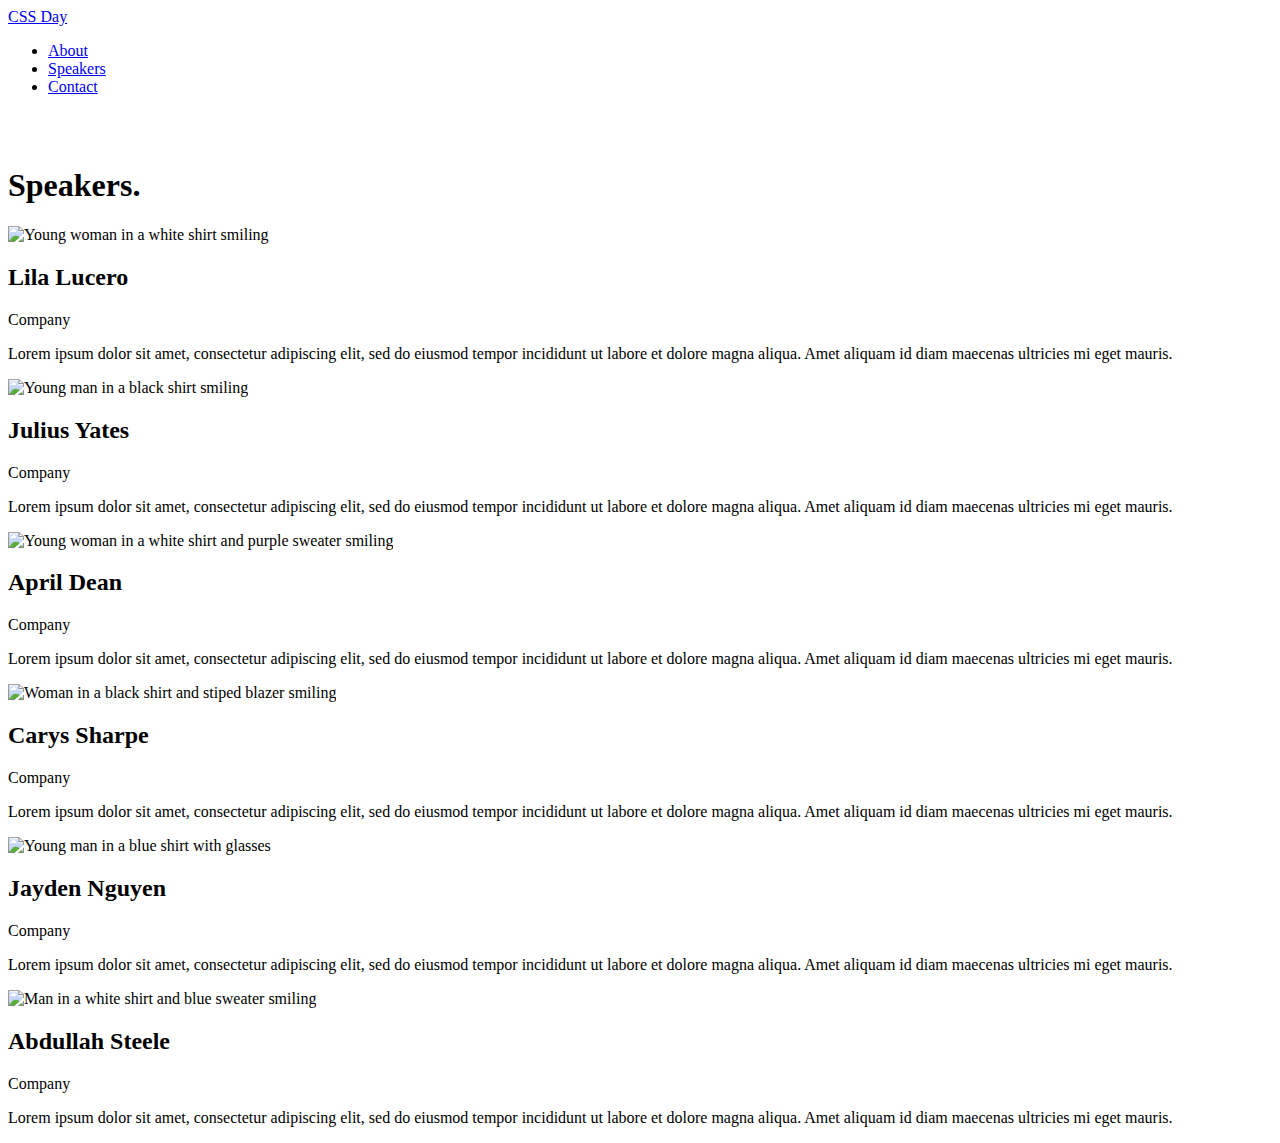
==== speakers.html @ 144cdf16 "Adding initial html files" ====
<!DOCTYPE html>
<html lang="en">
<head>
    <meta charset="UTF-8">
    <meta http-equiv="X-UA-Compatible" content="IE=edge">
    <meta name="viewport" content="width=device-width, initial-scale=1.0">
    <title>CSS Day Speakers</title>
</head>
<body>
    <header>
        <a href="/">CSS Day</a>
        <div>
            <nav>
                <ul>
                    <li><a href="#">About</a></li>
                    <li><a href="speakers.html">Speakers</a></li>
                    <li><a href="#">Contact</a></li>
                </ul>
            </nav>
            <img src="./icons/shopping-cart.svg" alt="Shopping cart">
        </div>
    </header>
    <main>
       <h1>Speakers.</h1>
       <div>
        <img src="https://images.unsplash.com/photo-1611432579699-484f7990b127?ixlib=rb-4.0.3&ixid=MnwxMjA3fDB8MHxwaG90by1wYWdlfHx8fGVufDB8fHx8&auto=format&fit=crop&w=1770&q=80" alt="Young woman in a white shirt smiling">
        <h2>Lila Lucero</h2>
        <p>Company</p>
        <p>Lorem ipsum dolor sit amet, consectetur adipiscing elit, sed do eiusmod tempor incididunt ut labore et dolore magna aliqua. Amet aliquam id diam maecenas ultricies mi eget mauris.</p>
       </div>

       <div>
        <img src="https://images.unsplash.com/photo-1633332755192-727a05c4013d?ixlib=rb-4.0.3&ixid=MnwxMjA3fDB8MHxwaG90by1wYWdlfHx8fGVufDB8fHx8&auto=format&fit=crop&w=1180&q=80" alt="Young man in a black shirt smiling">
        <h2>Julius Yates</h2>
        <p>Company</p>
        <p>Lorem ipsum dolor sit amet, consectetur adipiscing elit, sed do eiusmod tempor incididunt ut labore et dolore magna aliqua. Amet aliquam id diam maecenas ultricies mi eget mauris.</p>
       </div>

       <div>
        <img src="https://images.unsplash.com/photo-1627161683077-e34782c24d81?ixlib=rb-4.0.3&ixid=MnwxMjA3fDB8MHxwaG90by1wYWdlfHx8fGVufDB8fHx8&auto=format&fit=crop&w=806&q=80" alt="Young woman in a white shirt and purple sweater smiling">
        <h2>April Dean</h2>
        <p>Company</p>
        <p>Lorem ipsum dolor sit amet, consectetur adipiscing elit, sed do eiusmod tempor incididunt ut labore et dolore magna aliqua. Amet aliquam id diam maecenas ultricies mi eget mauris.</p>
       </div>

       <div>
        <img src="https://images.unsplash.com/photo-1573497019940-1c28c88b4f3e?ixlib=rb-4.0.3&ixid=MnwxMjA3fDB8MHxwaG90by1wYWdlfHx8fGVufDB8fHx8&auto=format&fit=crop&w=774&q=80" alt="Woman in a black shirt and stiped blazer smiling">
        <h2>Carys Sharpe</h2>
        <p>Company</p>
        <p>Lorem ipsum dolor sit amet, consectetur adipiscing elit, sed do eiusmod tempor incididunt ut labore et dolore magna aliqua. Amet aliquam id diam maecenas ultricies mi eget mauris.</p>
       </div>

       <div>
        <img src="https://images.unsplash.com/photo-1540569014015-19a7be504e3a?ixlib=rb-4.0.3&ixid=MnwxMjA3fDB8MHxwaG90by1wYWdlfHx8fGVufDB8fHx8&auto=format&fit=crop&w=1035&q=80" alt="Young man in a blue shirt with glasses">
        <h2>Jayden Nguyen</h2>
        <p>Company</p>
        <p>Lorem ipsum dolor sit amet, consectetur adipiscing elit, sed do eiusmod tempor incididunt ut labore et dolore magna aliqua. Amet aliquam id diam maecenas ultricies mi eget mauris.</p>
       </div>

       <div>
        <img src="https://images.unsplash.com/photo-1629425733761-caae3b5f2e50?ixlib=rb-4.0.3&ixid=MnwxMjA3fDB8MHxwaG90by1wYWdlfHx8fGVufDB8fHx8&auto=format&fit=crop&w=774&q=80" alt="Man in a white shirt and blue sweater smiling">
        <h2>Abdullah Steele</h2>
        <p>Company</p>
        <p>Lorem ipsum dolor sit amet, consectetur adipiscing elit, sed do eiusmod tempor incididunt ut labore et dolore magna aliqua. Amet aliquam id diam maecenas ultricies mi eget mauris.</p>
       </div>
    </main>
</body>
</html>
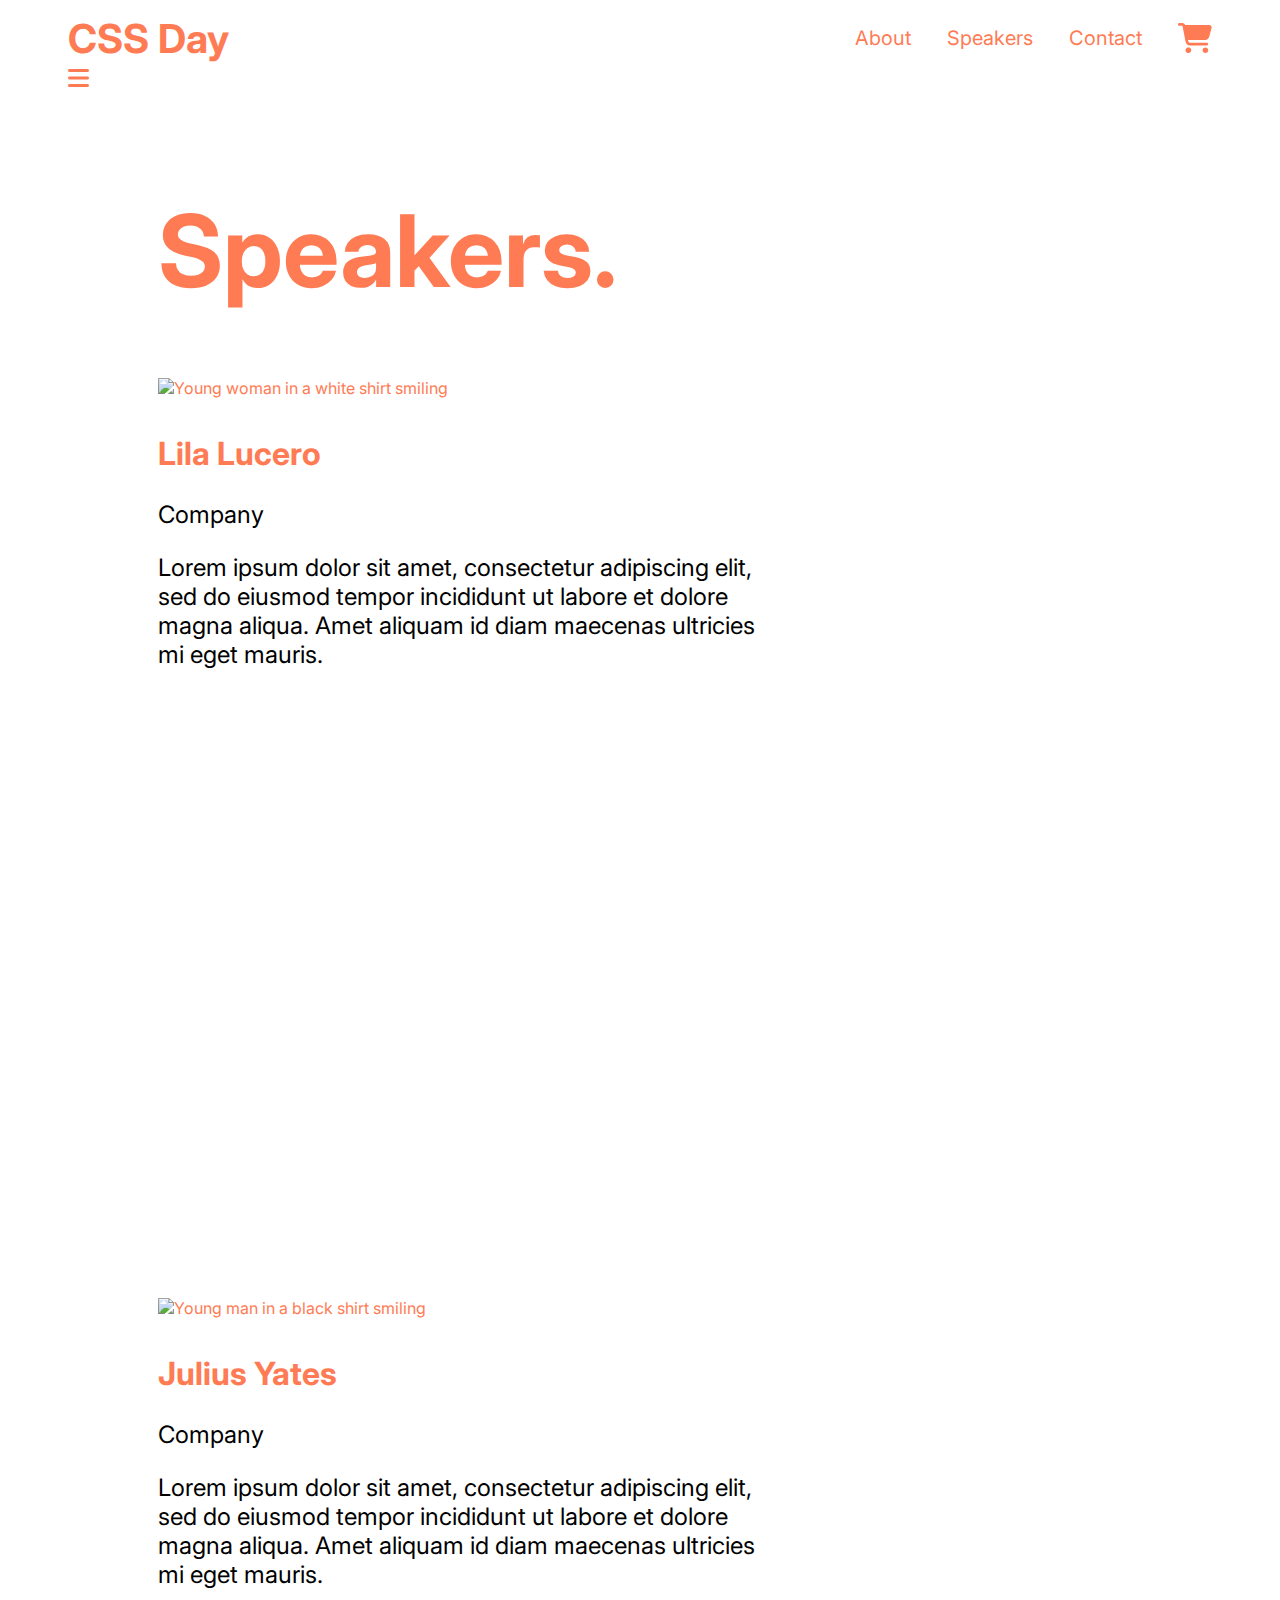
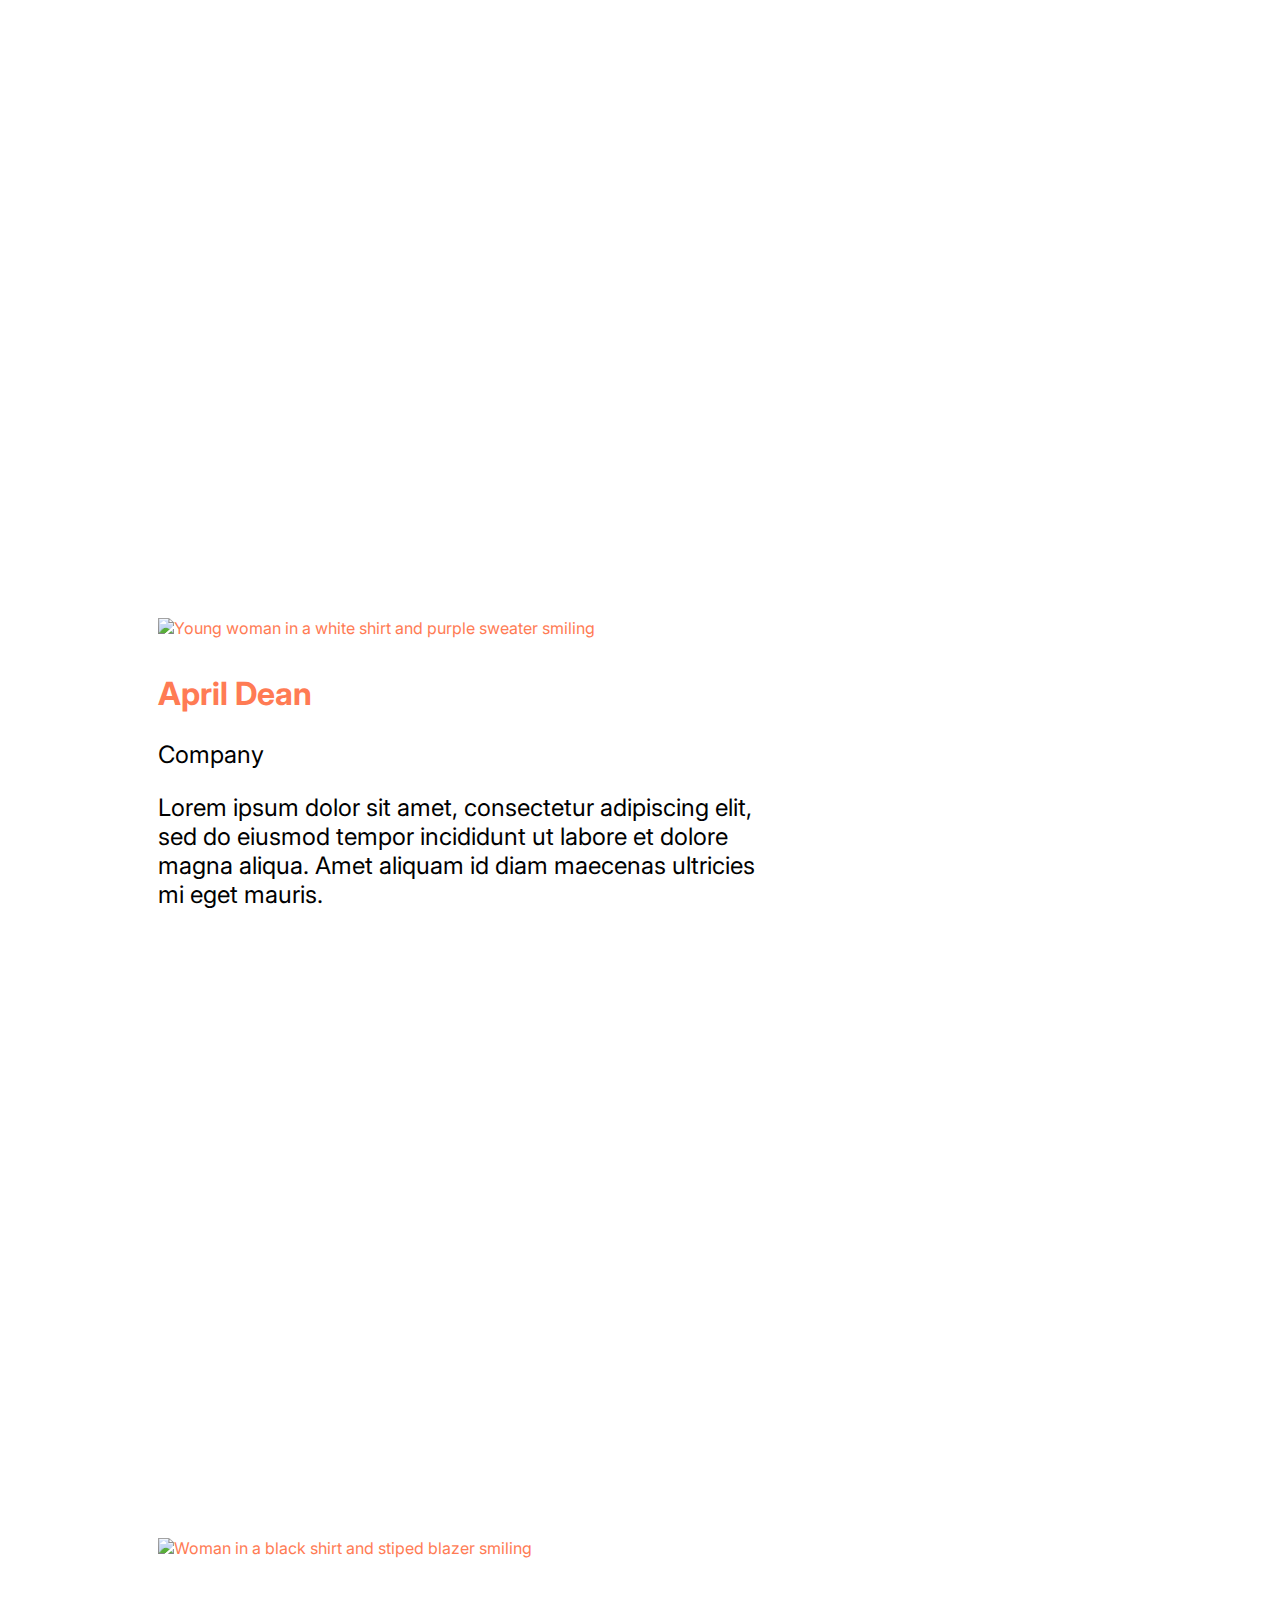
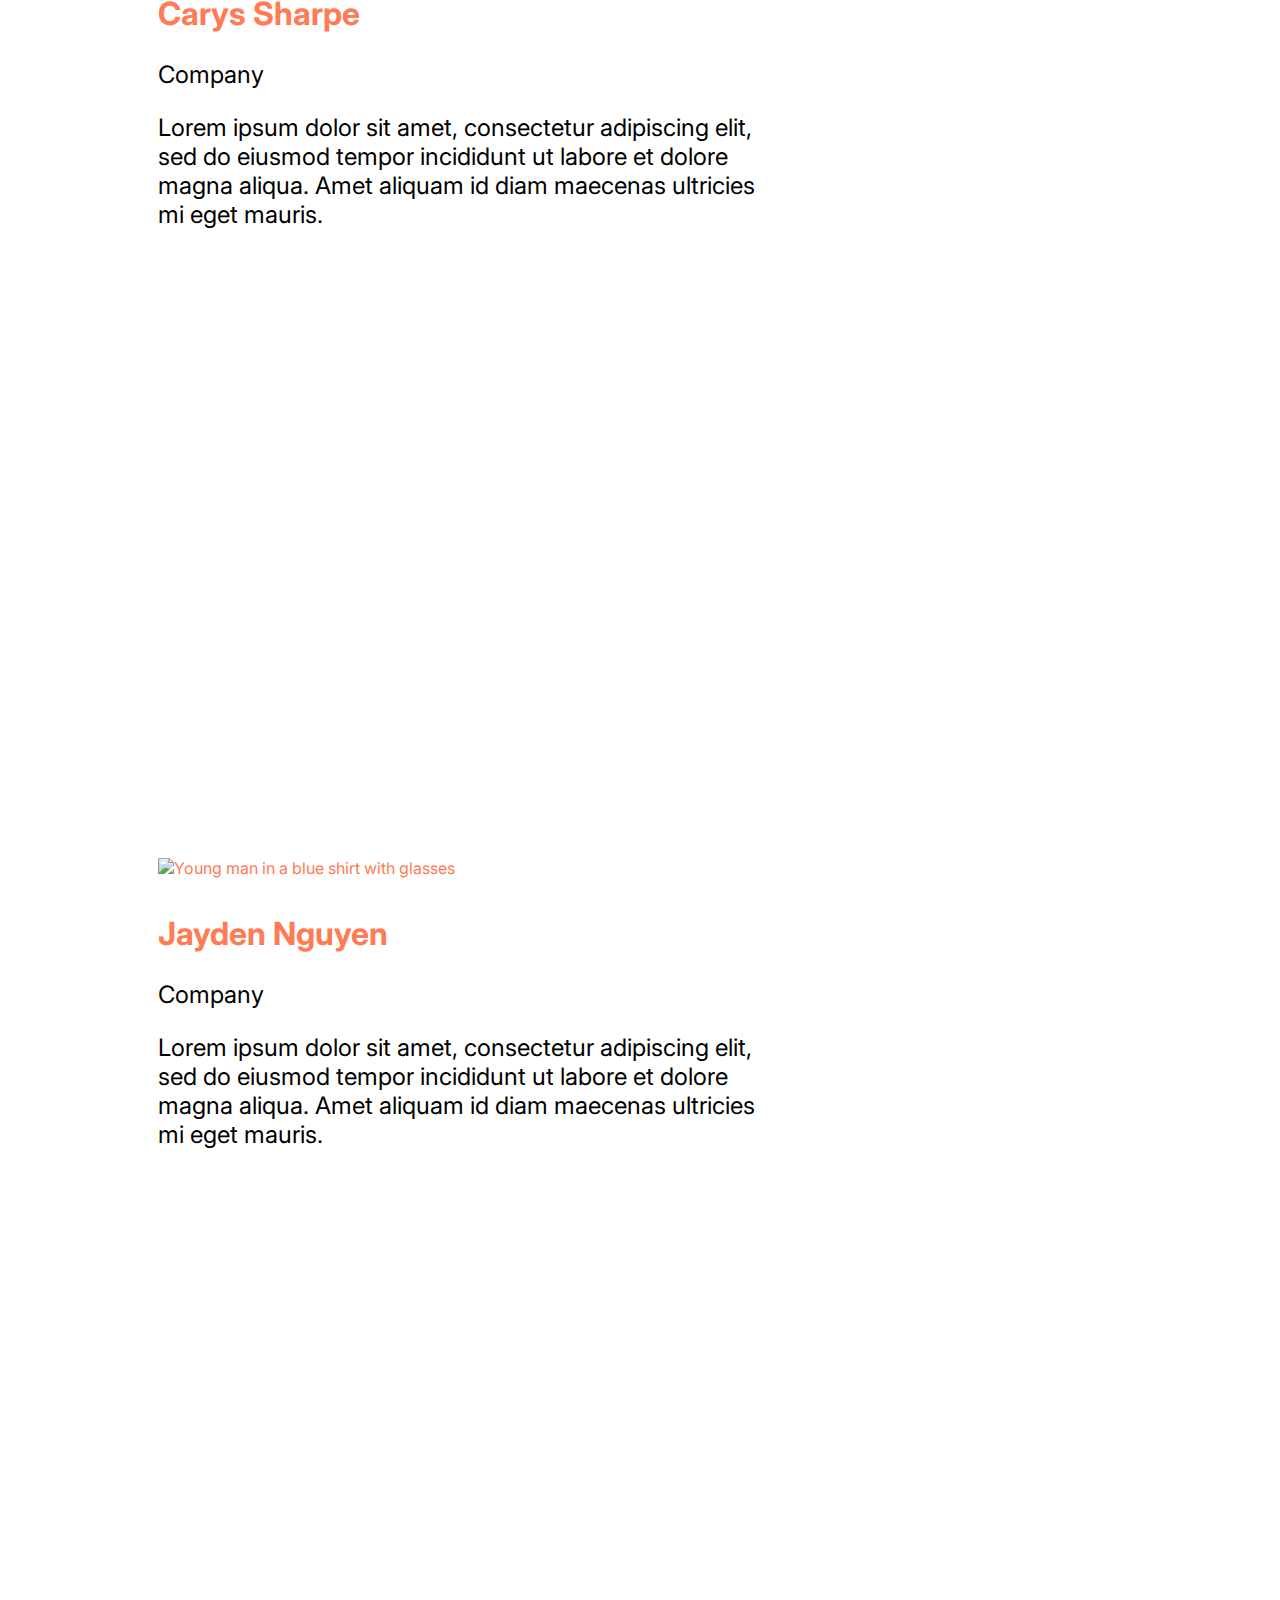
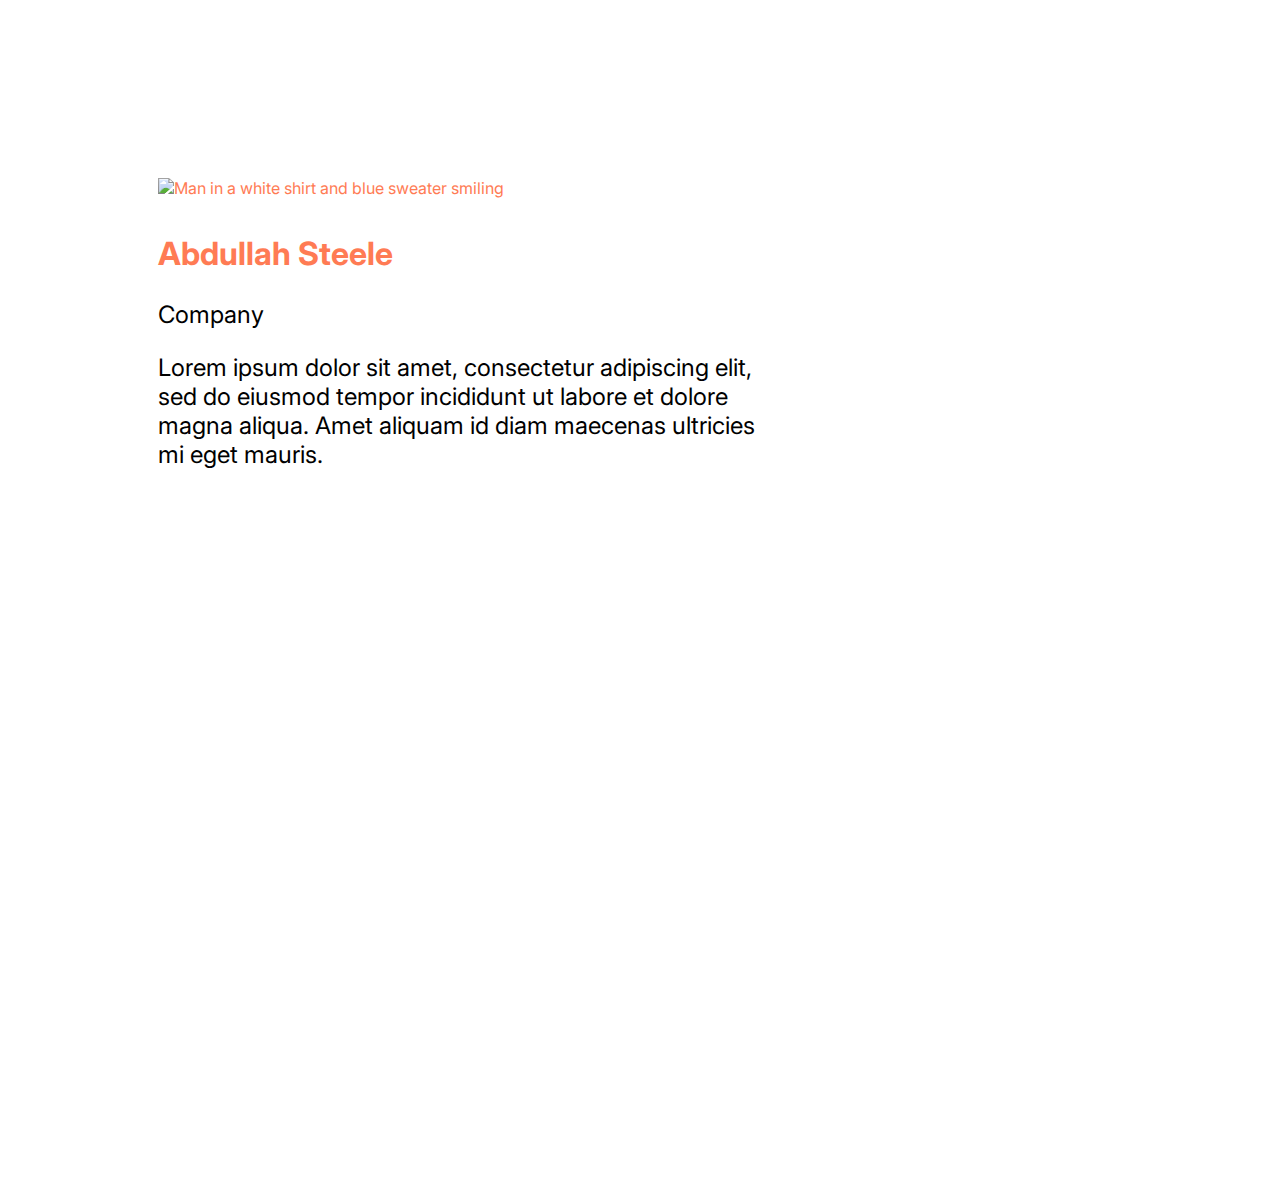
==== commit 7647021c: "Finished styles" ====
--- a/speakers.html
+++ b/speakers.html
@@ -1,68 +1,158 @@
 <!DOCTYPE html>
 <html lang="en">
-<head>
-    <meta charset="UTF-8">
-    <meta http-equiv="X-UA-Compatible" content="IE=edge">
-    <meta name="viewport" content="width=device-width, initial-scale=1.0">
+  <head>
+    <meta charset="UTF-8" />
+    <meta http-equiv="X-UA-Compatible" content="IE=edge" />
+    <meta name="viewport" content="width=device-width, initial-scale=1.0" />
     <title>CSS Day Speakers</title>
-</head>
-<body>
-    <header>
-        <a href="/">CSS Day</a>
-        <div>
-            <nav>
-                <ul>
-                    <li><a href="#">About</a></li>
-                    <li><a href="speakers.html">Speakers</a></li>
-                    <li><a href="#">Contact</a></li>
-                </ul>
-            </nav>
-            <img src="./icons/shopping-cart.svg" alt="Shopping cart">
+    <link rel="stylesheet" href="speaker.css" />
+    <link rel="preconnect" href="https://fonts.googleapis.com" />
+    <link rel="preconnect" href="https://fonts.gstatic.com" crossorigin />
+    <link
+      href="https://fonts.googleapis.com/css2?family=Inter:ital,opsz,wght@0,14..32,100..900;1,14..32,100..900&display=swap"
+      rel="stylesheet"
+    />
+  </head>
+  <body>
+    <header class="header">
+      <a class="logo-link" href="/">CSS Day</a>
+      <svg
+        class="menu"
+        width="21"
+        height="24"
+        viewBox="0 0 21 24"
+        fill="none"
+        xmlns="http://www.w3.org/2000/svg"
+      >
+        <path
+          d="M0 4.5C0 3.67031 0.670312 3 1.5 3H19.5C20.3297 3 21 3.67031 21 4.5C21 5.32969 20.3297 6 19.5 6H1.5C0.670312 6 0 5.32969 0 4.5ZM0 12C0 11.1703 0.670312 10.5 1.5 10.5H19.5C20.3297 10.5 21 11.1703 21 12C21 12.8297 20.3297 13.5 19.5 13.5H1.5C0.670312 13.5 0 12.8297 0 12ZM21 19.5C21 20.3297 20.3297 21 19.5 21H1.5C0.670312 21 0 20.3297 0 19.5C0 18.6703 0.670312 18 1.5 18H19.5C20.3297 18 21 18.6703 21 19.5Z"
+          fill="#FF7B54"
+        />
+      </svg>
+      <nav class="nav">
+        <ul class="nav-list">
+          <li class="nav-list-item"><a href="#">About</a></li>
+          <li class="nav-list-item"><a href="speakers.html">Speakers</a></li>
+          <li class="nav-list-item"><a href="#">Contact</a></li>
+        </ul>
+      </nav>
+      <svg
+        class="cart"
+        width="34"
+        height="30"
+        viewBox="0 0 34 30"
+        fill="none"
+        xmlns="http://www.w3.org/2000/svg"
+      >
+        <g clip-path="url(#clip0_5_286)">
+          <path
+            d="M0 1.40625C0 0.626953 0.631597 0 1.41667 0H4.10243C5.40104 0 6.55208 0.75 7.08924 1.875H31.3497C32.9021 1.875 34.0354 3.33984 33.6281 4.82813L31.208 13.752C30.7062 15.5918 29.024 16.875 27.1056 16.875H10.076L10.3948 18.5449C10.5247 19.207 11.109 19.6875 11.7878 19.6875H28.8056C29.5906 19.6875 30.2222 20.3145 30.2222 21.0938C30.2222 21.873 29.5906 22.5 28.8056 22.5H11.7878C9.74549 22.5 7.99236 21.0586 7.61458 19.0723L4.56875 3.19336C4.52743 2.9707 4.33264 2.8125 4.10243 2.8125H1.41667C0.631597 2.8125 0 2.18555 0 1.40625ZM7.55556 27.1875C7.55556 26.8182 7.62884 26.4524 7.77123 26.1112C7.91362 25.77 8.12232 25.4599 8.38542 25.1988C8.64852 24.9376 8.96086 24.7304 9.30462 24.5891C9.64837 24.4477 10.0168 24.375 10.3889 24.375C10.761 24.375 11.1294 24.4477 11.4732 24.5891C11.8169 24.7304 12.1293 24.9376 12.3924 25.1988C12.6555 25.4599 12.8642 25.77 13.0065 26.1112C13.1489 26.4524 13.2222 26.8182 13.2222 27.1875C13.2222 27.5568 13.1489 27.9226 13.0065 28.2638C12.8642 28.605 12.6555 28.9151 12.3924 29.1762C12.1293 29.4374 11.8169 29.6446 11.4732 29.7859C11.1294 29.9273 10.761 30 10.3889 30C10.0168 30 9.64837 29.9273 9.30462 29.7859C8.96086 29.6446 8.64852 29.4374 8.38542 29.1762C8.12232 28.9151 7.91362 28.605 7.77123 28.2638C7.62884 27.9226 7.55556 27.5568 7.55556 27.1875ZM27.3889 24.375C28.1403 24.375 28.861 24.6713 29.3924 25.1988C29.9237 25.7262 30.2222 26.4416 30.2222 27.1875C30.2222 27.9334 29.9237 28.6488 29.3924 29.1762C28.861 29.7037 28.1403 30 27.3889 30C26.6374 30 25.9168 29.7037 25.3854 29.1762C24.8541 28.6488 24.5556 27.9334 24.5556 27.1875C24.5556 26.4416 24.8541 25.7262 25.3854 25.1988C25.9168 24.6713 26.6374 24.375 27.3889 24.375Z"
+            fill="white"
+          />
+        </g>
+        <defs>
+          <clipPath id="clip0_5_286">
+            <rect width="34" height="30" fill="white" />
+          </clipPath>
+        </defs>
+      </svg>
+    </header>
+    <main class="main">
+      <h1 class="header-text">Speakers.</h1>
+      <div class="speakers">
+        <div class="card">
+          <img
+            class="card-img"
+            src="https://images.unsplash.com/photo-1611432579699-484f7990b127?ixlib=rb-4.0.3&ixid=MnwxMjA3fDB8MHxwaG90by1wYWdlfHx8fGVufDB8fHx8&auto=format&fit=crop&w=1770&q=80"
+            alt="Young woman in a white shirt smiling"
+          />
+          <h2 class="card-name">Lila Lucero</h2>
+          <p class="card-company">Company</p>
+          <p class="card-desc">
+            Lorem ipsum dolor sit amet, consectetur adipiscing elit, sed do
+            eiusmod tempor incididunt ut labore et dolore magna aliqua. Amet
+            aliquam id diam maecenas ultricies mi eget mauris.
+          </p>
         </div>
-    </header>
-    <main>
-       <h1>Speakers.</h1>
-       <div>
-        <img src="https://images.unsplash.com/photo-1611432579699-484f7990b127?ixlib=rb-4.0.3&ixid=MnwxMjA3fDB8MHxwaG90by1wYWdlfHx8fGVufDB8fHx8&auto=format&fit=crop&w=1770&q=80" alt="Young woman in a white shirt smiling">
-        <h2>Lila Lucero</h2>
-        <p>Company</p>
-        <p>Lorem ipsum dolor sit amet, consectetur adipiscing elit, sed do eiusmod tempor incididunt ut labore et dolore magna aliqua. Amet aliquam id diam maecenas ultricies mi eget mauris.</p>
-       </div>
 
-       <div>
-        <img src="https://images.unsplash.com/photo-1633332755192-727a05c4013d?ixlib=rb-4.0.3&ixid=MnwxMjA3fDB8MHxwaG90by1wYWdlfHx8fGVufDB8fHx8&auto=format&fit=crop&w=1180&q=80" alt="Young man in a black shirt smiling">
-        <h2>Julius Yates</h2>
-        <p>Company</p>
-        <p>Lorem ipsum dolor sit amet, consectetur adipiscing elit, sed do eiusmod tempor incididunt ut labore et dolore magna aliqua. Amet aliquam id diam maecenas ultricies mi eget mauris.</p>
-       </div>
+        <div class="card">
+          <img
+            class="card-img"
+            src="https://images.unsplash.com/photo-1633332755192-727a05c4013d?ixlib=rb-4.0.3&ixid=MnwxMjA3fDB8MHxwaG90by1wYWdlfHx8fGVufDB8fHx8&auto=format&fit=crop&w=1180&q=80"
+            alt="Young man in a black shirt smiling"
+          />
+          <h2 class="card-name">Julius Yates</h2>
+          <p class="card-company">Company</p>
+          <p class="card-desc">
+            Lorem ipsum dolor sit amet, consectetur adipiscing elit, sed do
+            eiusmod tempor incididunt ut labore et dolore magna aliqua. Amet
+            aliquam id diam maecenas ultricies mi eget mauris.
+          </p>
+        </div>
 
-       <div>
-        <img src="https://images.unsplash.com/photo-1627161683077-e34782c24d81?ixlib=rb-4.0.3&ixid=MnwxMjA3fDB8MHxwaG90by1wYWdlfHx8fGVufDB8fHx8&auto=format&fit=crop&w=806&q=80" alt="Young woman in a white shirt and purple sweater smiling">
-        <h2>April Dean</h2>
-        <p>Company</p>
-        <p>Lorem ipsum dolor sit amet, consectetur adipiscing elit, sed do eiusmod tempor incididunt ut labore et dolore magna aliqua. Amet aliquam id diam maecenas ultricies mi eget mauris.</p>
-       </div>
+        <div class="card">
+          <img
+            class="card-img"
+            src="https://images.unsplash.com/photo-1627161683077-e34782c24d81?ixlib=rb-4.0.3&ixid=MnwxMjA3fDB8MHxwaG90by1wYWdlfHx8fGVufDB8fHx8&auto=format&fit=crop&w=806&q=80"
+            alt="Young woman in a white shirt and purple sweater smiling"
+          />
+          <h2 class="card-name">April Dean</h2>
+          <p class="card-company">Company</p>
+          <p class="card-desc">
+            Lorem ipsum dolor sit amet, consectetur adipiscing elit, sed do
+            eiusmod tempor incididunt ut labore et dolore magna aliqua. Amet
+            aliquam id diam maecenas ultricies mi eget mauris.
+          </p>
+        </div>
+        <div class="card">
+          <img
+            class="card-img"
+            src="https://images.unsplash.com/photo-1573497019940-1c28c88b4f3e?ixlib=rb-4.0.3&ixid=MnwxMjA3fDB8MHxwaG90by1wYWdlfHx8fGVufDB8fHx8&auto=format&fit=crop&w=774&q=80"
+            alt="Woman in a black shirt and stiped blazer smiling"
+          />
+          <h2 class="card-name">Carys Sharpe</h2>
+          <p class="card-company">Company</p>
+          <p class="card-desc">
+            Lorem ipsum dolor sit amet, consectetur adipiscing elit, sed do
+            eiusmod tempor incididunt ut labore et dolore magna aliqua. Amet
+            aliquam id diam maecenas ultricies mi eget mauris.
+          </p>
+        </div>
 
-       <div>
-        <img src="https://images.unsplash.com/photo-1573497019940-1c28c88b4f3e?ixlib=rb-4.0.3&ixid=MnwxMjA3fDB8MHxwaG90by1wYWdlfHx8fGVufDB8fHx8&auto=format&fit=crop&w=774&q=80" alt="Woman in a black shirt and stiped blazer smiling">
-        <h2>Carys Sharpe</h2>
-        <p>Company</p>
-        <p>Lorem ipsum dolor sit amet, consectetur adipiscing elit, sed do eiusmod tempor incididunt ut labore et dolore magna aliqua. Amet aliquam id diam maecenas ultricies mi eget mauris.</p>
-       </div>
-
-       <div>
-        <img src="https://images.unsplash.com/photo-1540569014015-19a7be504e3a?ixlib=rb-4.0.3&ixid=MnwxMjA3fDB8MHxwaG90by1wYWdlfHx8fGVufDB8fHx8&auto=format&fit=crop&w=1035&q=80" alt="Young man in a blue shirt with glasses">
-        <h2>Jayden Nguyen</h2>
-        <p>Company</p>
-        <p>Lorem ipsum dolor sit amet, consectetur adipiscing elit, sed do eiusmod tempor incididunt ut labore et dolore magna aliqua. Amet aliquam id diam maecenas ultricies mi eget mauris.</p>
-       </div>
-
-       <div>
-        <img src="https://images.unsplash.com/photo-1629425733761-caae3b5f2e50?ixlib=rb-4.0.3&ixid=MnwxMjA3fDB8MHxwaG90by1wYWdlfHx8fGVufDB8fHx8&auto=format&fit=crop&w=774&q=80" alt="Man in a white shirt and blue sweater smiling">
-        <h2>Abdullah Steele</h2>
-        <p>Company</p>
-        <p>Lorem ipsum dolor sit amet, consectetur adipiscing elit, sed do eiusmod tempor incididunt ut labore et dolore magna aliqua. Amet aliquam id diam maecenas ultricies mi eget mauris.</p>
-       </div>
+        <div class="card">
+          <img
+            class="card-img"
+            src="https://images.unsplash.com/photo-1540569014015-19a7be504e3a?ixlib=rb-4.0.3&ixid=MnwxMjA3fDB8MHxwaG90by1wYWdlfHx8fGVufDB8fHx8&auto=format&fit=crop&w=1035&q=80"
+            alt="Young man in a blue shirt with glasses"
+          />
+          <h2 class="card-name">Jayden Nguyen</h2>
+          <p class="card-company">Company</p>
+          <p class="card-desc">
+            Lorem ipsum dolor sit amet, consectetur adipiscing elit, sed do
+            eiusmod tempor incididunt ut labore et dolore magna aliqua. Amet
+            aliquam id diam maecenas ultricies mi eget mauris.
+          </p>
+        </div>
+        <div class="card">
+          <img
+            class="card-img"
+            src="https://images.unsplash.com/photo-1629425733761-caae3b5f2e50?ixlib=rb-4.0.3&ixid=MnwxMjA3fDB8MHxwaG90by1wYWdlfHx8fGVufDB8fHx8&auto=format&fit=crop&w=774&q=80"
+            alt="Man in a white shirt and blue sweater smiling"
+          />
+          <h2 class="card-name">Abdullah Steele</h2>
+          <p class="card-company">Company</p>
+          <p class="card-desc">
+            Lorem ipsum dolor sit amet, consectetur adipiscing elit, sed do
+            eiusmod tempor incididunt ut labore et dolore magna aliqua. Amet
+            aliquam id diam maecenas ultricies mi eget mauris.
+          </p>
+        </div>
+      </div>
     </main>
-</body>
-</html>+    <script>
+      document.querySelector('.menu').addEventListener('click', function () {
+        document.querySelector('.nav').classList.toggle('nav-visible');
+      });
+    </script>
+  </body>
+</html>
--- a/speaker.css
+++ b/speaker.css
@@ -0,0 +1,155 @@
+:root {
+  --main-color: #ff7b54;
+  --secondary-color: #ffffff;
+  --font: 'Inter', sans-serif;
+  --button-border: var(var(--secondary-color));
+  --text-black: #000000;
+}
+
+body {
+  background-color: var(--secondary-color);
+  color: var(--main-color);
+  font-family: var(--font);
+}
+.logo-link,
+.nav-list-item a {
+  text-decoration: none;
+  color: var(--main-color);
+}
+.nav-list {
+  display: flex;
+}
+.nav-list-item {
+  list-style: none;
+  display: inline;
+  margin-right: 36px;
+  font-size: 20px;
+}
+.nav {
+  display: inline-block;
+}
+.header {
+  display: grid;
+  margin: 10px 60px;
+  grid-template-columns: 1fr 3fr 34px;
+  grid-template-rows: 1fr;
+  grid-template-areas: 'logo nav img';
+  align-items: center;
+}
+
+.logo-link {
+  grid-area: 1 / 1 / 2 / 2;
+  font-size: 40px;
+  font-weight: 700;
+}
+.nav {
+  grid-area: 1 / 2 / 2 / 3;
+  justify-self: end;
+}
+.cart {
+  grid-area: 1 / 3 / 2 / 4;
+  justify-self: end;
+}
+
+.cart g path {
+  fill: var(--main-color);
+}
+
+.main {
+  margin: 100px 150px;
+}
+.header-text {
+  font-size: 100px;
+}
+.speakers {
+  display: flex;
+  justify-content: space-between;
+  gap: 20px;
+  flex-wrap: wrap;
+}
+
+.card {
+  height: 900px;
+  width: 600px;
+}
+.card-img {
+  height: 500px;
+  width: 500px;
+  object-fit: cover;
+}
+.card-name {
+  margin-top: 36px;
+  font-size: 32px;
+}
+.card-company {
+  margin-top: 20px;
+  color: var(--text-black);
+  font-size: 24px;
+}
+.card-desc {
+  color: var(--text-black);
+  font-size: 24px;
+}
+@media (max-width: 840px) {
+  body {
+    margin: 0 auto;
+    padding: 0;
+    width: 100%;
+    height: 100%;
+  }
+  .main {
+    margin: 100px 20px;
+  }
+  .header {
+    display: grid;
+    margin: 10px 20px;
+    grid-template-columns: 1fr 1fr 1fr;
+    grid-template-areas: 'menu logo-link cart';
+    align-items: center;
+  }
+
+  .menu {
+    display: block;
+    grid-area: menu;
+    justify-self: start;
+  }
+
+  .nav {
+    position: absolute;
+    width: 100vw;
+    height: 100vh;
+    background-color: var(--secondary-color);
+    top: 60px;
+    left: -120%;
+    padding-top: 60px;
+    transition: left 0.3s ease-in-out;
+  }
+
+  .nav-visible {
+    left: 0%;
+  }
+
+  .nav-list {
+    flex-direction: column;
+    justify-content: space-around;
+    gap: 40px;
+  }
+
+  .nav-list-item {
+    margin-right: 0;
+    font-size: 70px;
+    font-weight: bold;
+    color: var(--main-color);
+  }
+
+  .logo-link {
+    grid-area: logo-link;
+    justify-self: center;
+    text-align: center;
+  }
+
+  .cart {
+    grid-area: cart;
+    justify-self: end;
+  }
+}
